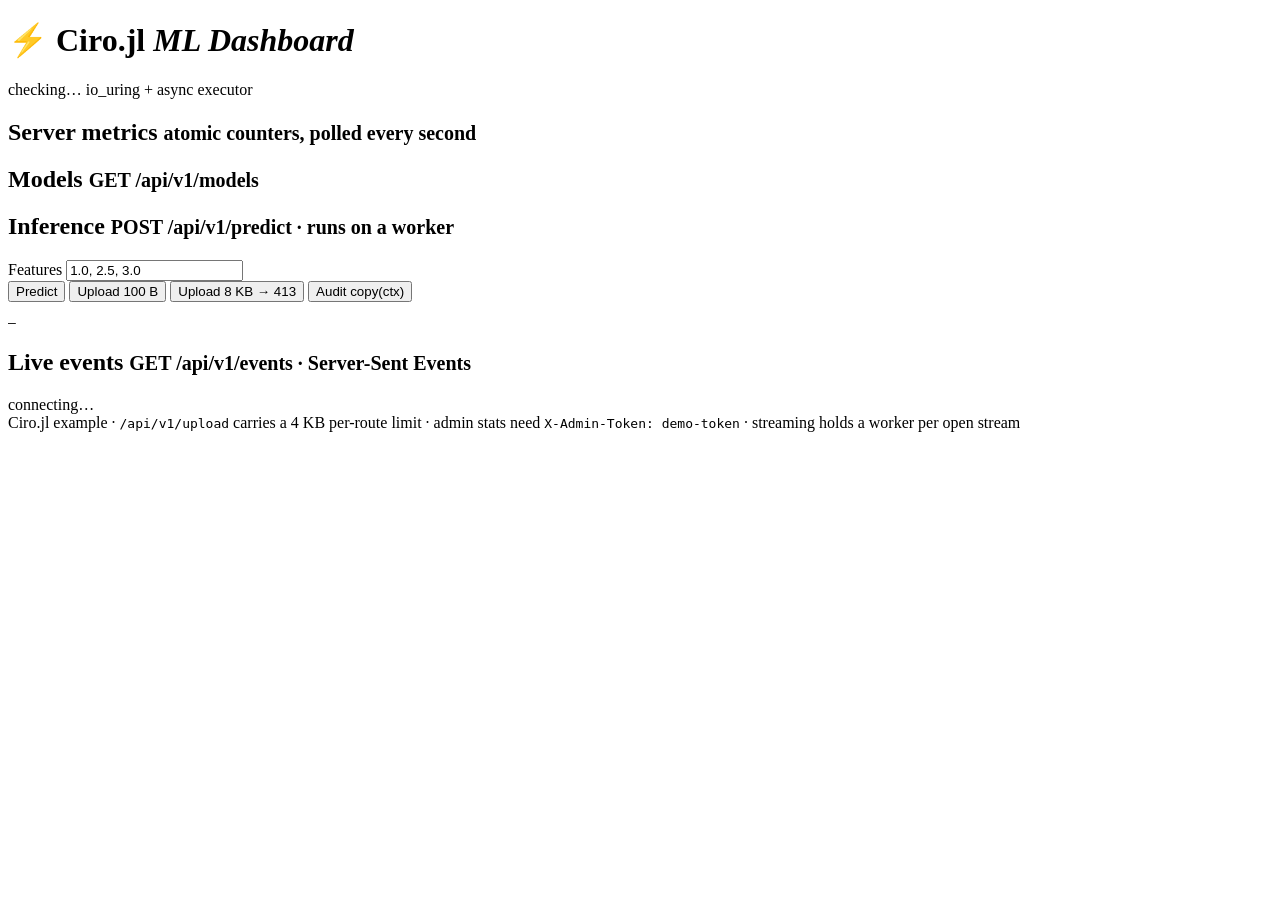
==== examples/ml_dashboard/public/index.html @ 793cde00 "feat(examples): real-world ML dashboard, feature tour, ml_serving; two fixes Examples: - examples/ml" ====
<!doctype html>
<html lang="en">
<head>
  <meta charset="utf-8">
  <meta name="viewport" content="width=device-width, initial-scale=1">
  <title>Ciro.jl · ML Dashboard</title>
  <link rel="stylesheet" href="/static/style.css">
</head>
<body>
  <header>
    <h1><span class="bolt">⚡</span> Ciro.jl <em>ML Dashboard</em></h1>
    <div class="header-right">
      <span id="health" class="pill">checking…</span>
      <span class="pill muted">io_uring + async executor</span>
    </div>
  </header>

  <main>
    <section class="grid">
      <div class="card">
        <h2>Server metrics <small>atomic counters, polled every second</small></h2>
        <div id="metrics" class="metrics"></div>
      </div>

      <div class="card">
        <h2>Models <small>GET /api/v1/models</small></h2>
        <ul id="models" class="models"></ul>
      </div>
    </section>

    <section class="grid">
      <div class="card">
        <h2>Inference <small>POST /api/v1/predict · runs on a worker</small></h2>
        <label class="field">
          Features
          <input id="features" value="1.0, 2.5, 3.0" spellcheck="false">
        </label>
        <div class="actions">
          <button id="predict">Predict</button>
          <button id="upload-ok" class="ghost">Upload 100 B</button>
          <button id="upload-big" class="ghost">Upload 8 KB → 413</button>
          <button id="audit" class="ghost">Audit copy(ctx)</button>
        </div>
        <pre id="result" class="result">—</pre>
      </div>

      <div class="card">
        <h2>Live events <small>GET /api/v1/events · Server-Sent Events</small></h2>
        <div id="events" class="events">
          <div class="muted">connecting…</div>
        </div>
      </div>
    </section>
  </main>

  <footer>
    Ciro.jl example ·
    <code>/api/v1/upload</code> carries a 4 KB per-route limit ·
    admin stats need <code>X-Admin-Token: demo-token</code> ·
    streaming holds a worker per open stream
  </footer>

  <script src="/static/app.js"></script>
</body>
</html>
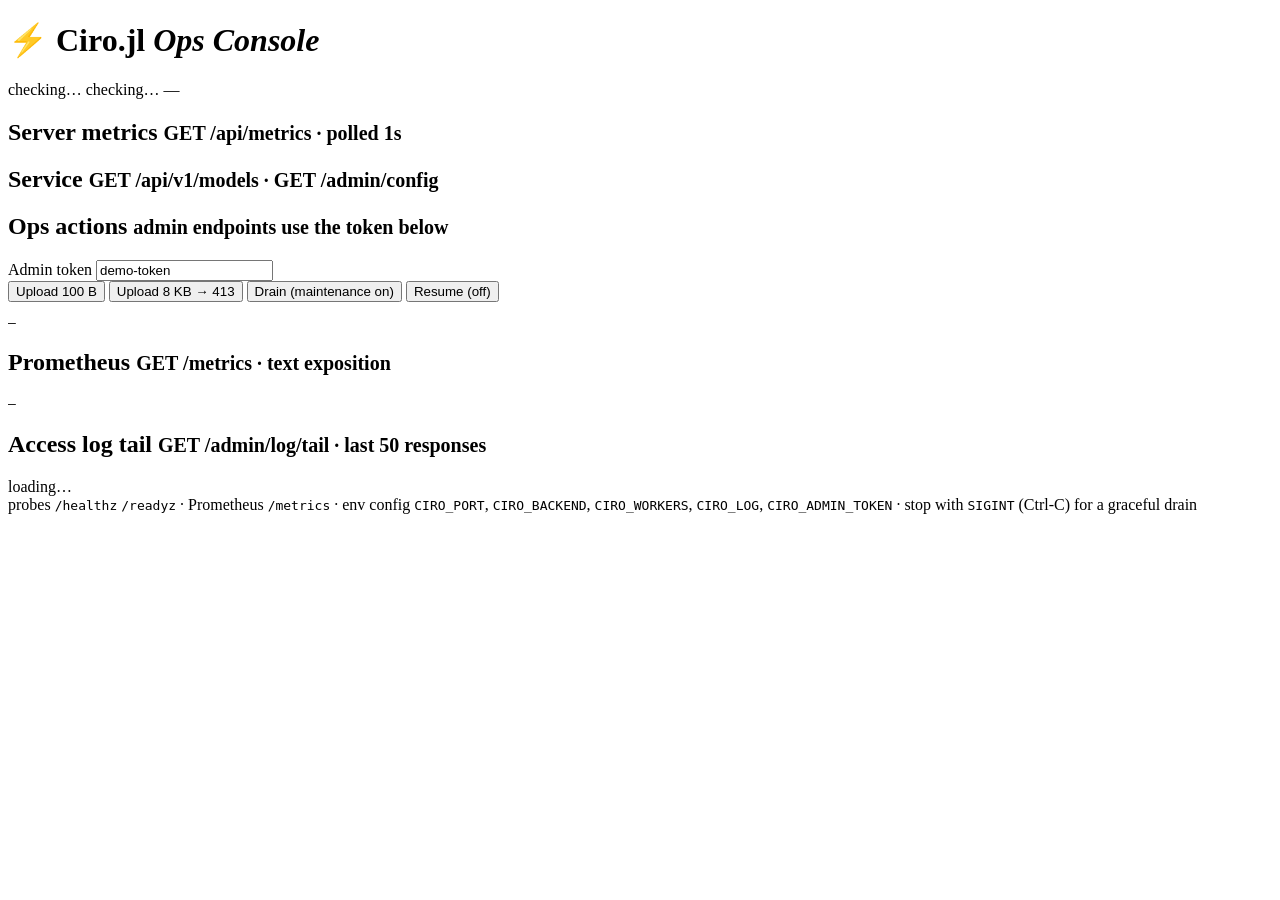
==== commit 9e08431a: "feat(examples): re-theme ml_dashboard as a production ops console Split the example themes: the dash" ====
--- a/examples/ml_dashboard/public/index.html
+++ b/examples/ml_dashboard/public/index.html
@@ -3,61 +3,72 @@
 <head>
   <meta charset="utf-8">
   <meta name="viewport" content="width=device-width, initial-scale=1">
-  <title>Ciro.jl · ML Dashboard</title>
+  <title>Ciro.jl · Ops Console</title>
   <link rel="stylesheet" href="/static/style.css">
 </head>
 <body>
   <header>
-    <h1><span class="bolt">⚡</span> Ciro.jl <em>ML Dashboard</em></h1>
+    <h1><span class="bolt">⚡</span> Ciro.jl <em>Ops Console</em></h1>
     <div class="header-right">
       <span id="health" class="pill">checking…</span>
-      <span class="pill muted">io_uring + async executor</span>
+      <span id="ready" class="pill">checking…</span>
+      <span id="meta" class="pill muted">—</span>
     </div>
   </header>
 
   <main>
     <section class="grid">
       <div class="card">
-        <h2>Server metrics <small>atomic counters, polled every second</small></h2>
+        <h2>Server metrics <small>GET /api/metrics · polled 1s</small></h2>
         <div id="metrics" class="metrics"></div>
       </div>
 
       <div class="card">
-        <h2>Models <small>GET /api/v1/models</small></h2>
+        <h2>Service <small>GET /api/v1/models · GET /admin/config</small></h2>
         <ul id="models" class="models"></ul>
+        <div id="config" class="config"></div>
       </div>
     </section>
 
     <section class="grid">
       <div class="card">
-        <h2>Inference <small>POST /api/v1/predict · runs on a worker</small></h2>
+        <h2>Ops actions <small>admin endpoints use the token below</small></h2>
         <label class="field">
-          Features
-          <input id="features" value="1.0, 2.5, 3.0" spellcheck="false">
+          Admin token
+          <input id="token" value="demo-token" spellcheck="false">
         </label>
         <div class="actions">
-          <button id="predict">Predict</button>
           <button id="upload-ok" class="ghost">Upload 100 B</button>
           <button id="upload-big" class="ghost">Upload 8 KB → 413</button>
-          <button id="audit" class="ghost">Audit copy(ctx)</button>
+          <button id="maint-on" class="ghost">Drain (maintenance on)</button>
+          <button id="maint-off" class="ghost">Resume (off)</button>
         </div>
         <pre id="result" class="result">—</pre>
       </div>
 
       <div class="card">
-        <h2>Live events <small>GET /api/v1/events · Server-Sent Events</small></h2>
-        <div id="events" class="events">
-          <div class="muted">connecting…</div>
+        <h2>Prometheus <small>GET /metrics · text exposition</small></h2>
+        <pre id="prom" class="result small">—</pre>
+      </div>
+    </section>
+
+    <section class="grid">
+      <div class="card wide">
+        <h2>Access log tail <small>GET /admin/log/tail · last 50 responses</small></h2>
+        <div id="log" class="events">
+          <div class="muted">loading…</div>
         </div>
       </div>
     </section>
   </main>
 
   <footer>
-    Ciro.jl example ·
-    <code>/api/v1/upload</code> carries a 4 KB per-route limit ·
-    admin stats need <code>X-Admin-Token: demo-token</code> ·
-    streaming holds a worker per open stream
+    probes <code>/healthz</code> <code>/readyz</code> ·
+    Prometheus <code>/metrics</code> ·
+    env config <code>CIRO_PORT</code>, <code>CIRO_BACKEND</code>,
+    <code>CIRO_WORKERS</code>, <code>CIRO_LOG</code>,
+    <code>CIRO_ADMIN_TOKEN</code> ·
+    stop with <code>SIGINT</code> (Ctrl-C) for a graceful drain
   </footer>
 
   <script src="/static/app.js"></script>
